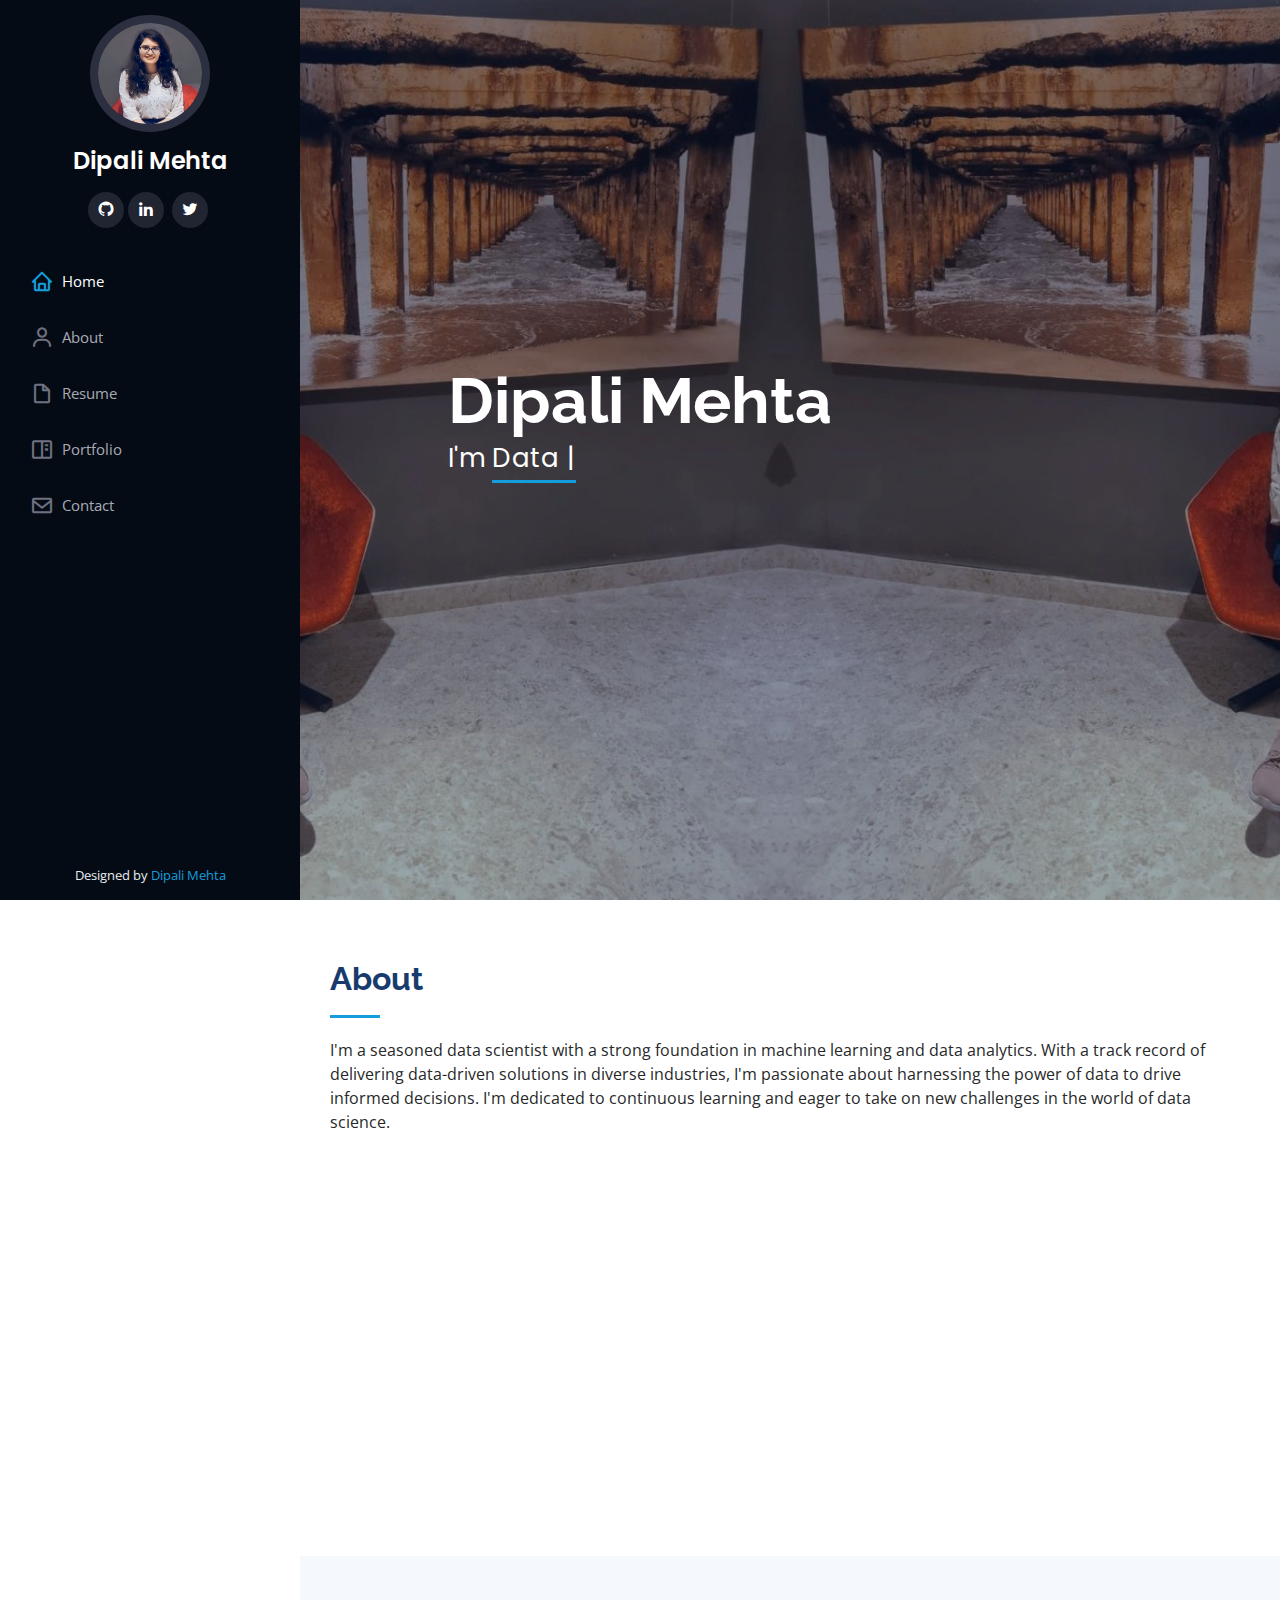
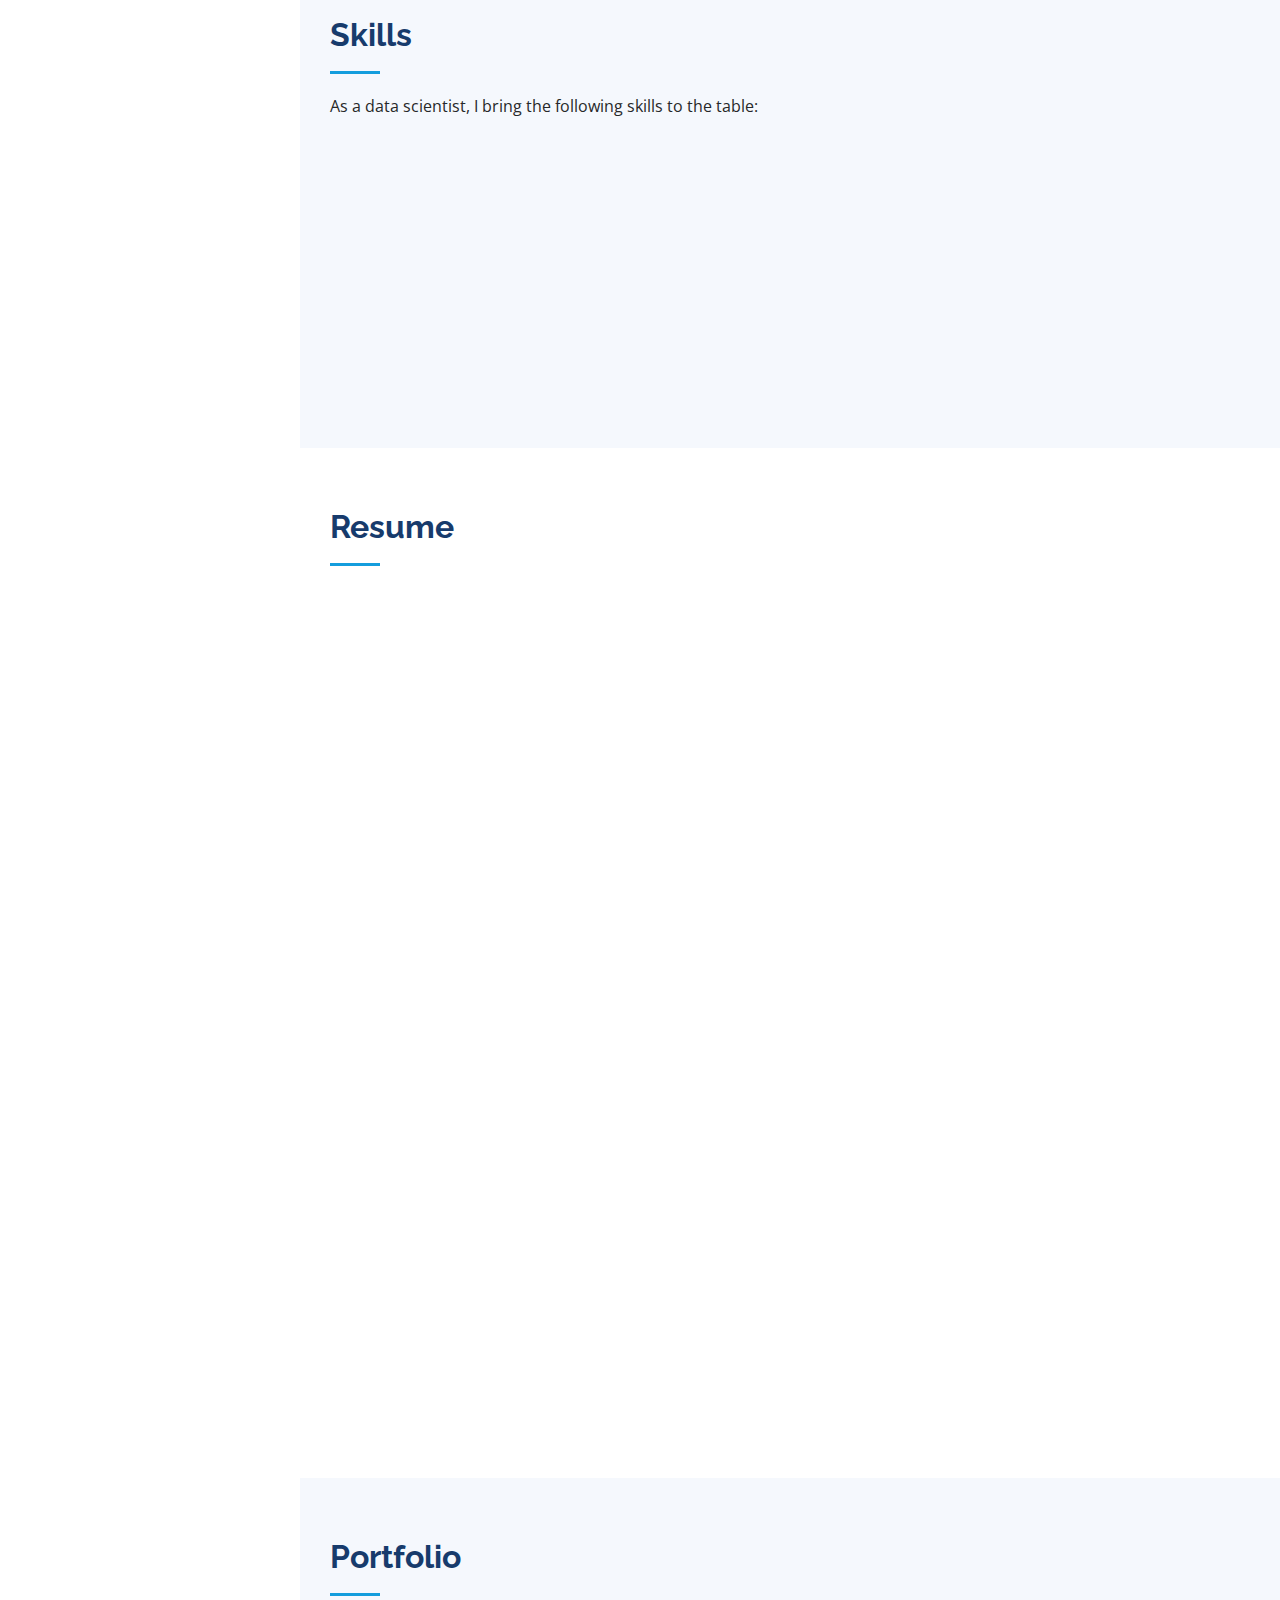
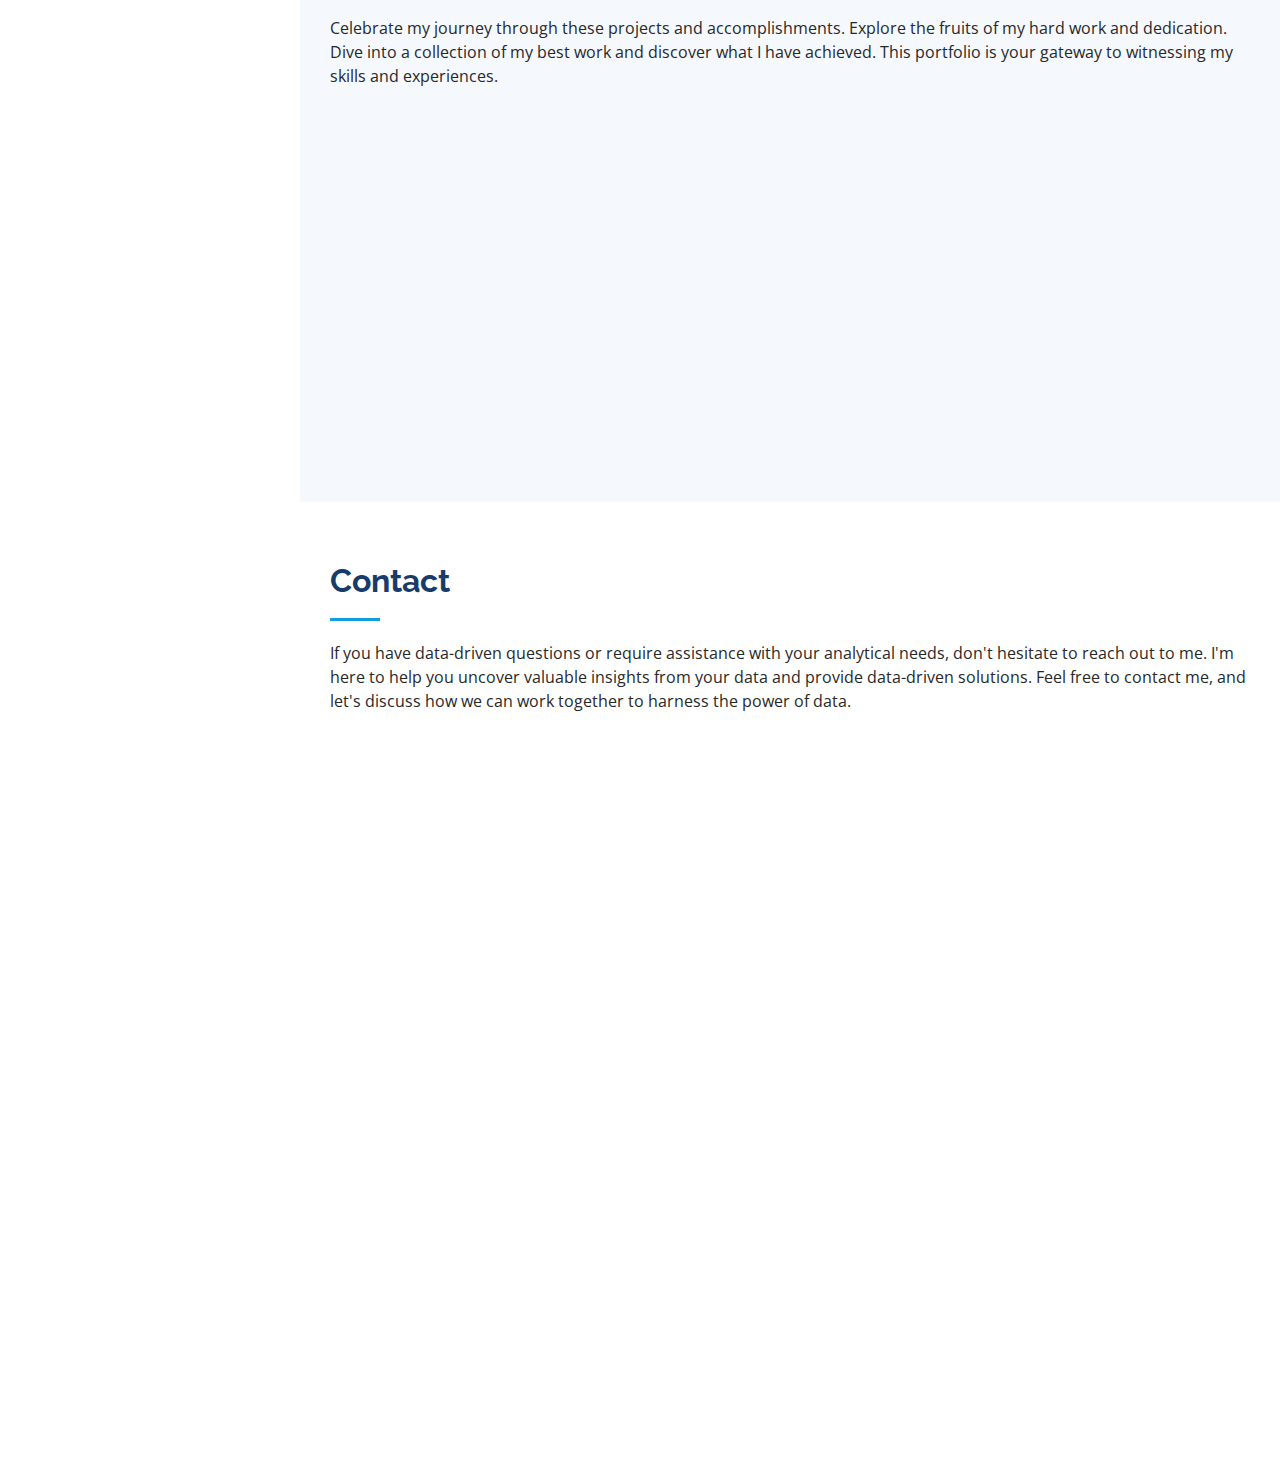
==== index.html @ 86cd2002 "initial commit" ====
<!DOCTYPE html>
<html lang="en">

<head>
  <meta charset="utf-8">
  <meta content="width=device-width, initial-scale=1.0" name="viewport">

  <title>Portfolio</title>
  <meta content="" name="description">
  <meta content="" name="keywords">

  <!-- Favicons -->
  <link href="assets/img/favicon.png" rel="icon">
  <link href="assets/img/apple-touch-icon.png" rel="apple-touch-icon">

  <!-- Google Fonts -->
  <link href="https://fonts.googleapis.com/css?family=Open+Sans:300,300i,400,400i,600,600i,700,700i|Raleway:300,300i,400,400i,500,500i,600,600i,700,700i|Poppins:300,300i,400,400i,500,500i,600,600i,700,700i" rel="stylesheet">

  <!-- Vendor CSS Files -->
  <link href="assets/vendor/aos/aos.css" rel="stylesheet">
  <link href="assets/vendor/bootstrap/css/bootstrap.min.css" rel="stylesheet">
  <link href="assets/vendor/bootstrap-icons/bootstrap-icons.css" rel="stylesheet">
  <link href="assets/vendor/boxicons/css/boxicons.min.css" rel="stylesheet">
  <link href="assets/vendor/glightbox/css/glightbox.min.css" rel="stylesheet">
  <link href="assets/vendor/swiper/swiper-bundle.min.css" rel="stylesheet">

  <!-- Template Main CSS File -->
  <link href="assets/css/style.css" rel="stylesheet">

  <!-- =======================================================
  * Template Name: iPortfolio
  * Updated: Sep 18 2023 with Bootstrap v5.3.2
  * Template URL: https://bootstrapmade.com/iportfolio-bootstrap-portfolio-websites-template/
  * Author: BootstrapMade.com
  * License: https://bootstrapmade.com/license/
  ======================================================== -->
  <style>
    /* Add some CSS to style the images */
    .hover-image {
        width: 200px;
        height: 150px;
        transition: transform 0.2s;
        cursor: pointer;
    }
    
    .hover-image:hover {
        transform: scale(1.1);
    }
</style>
</head>

<body>

  <!-- ======= Mobile nav toggle button ======= -->
  <i class="bi bi-list mobile-nav-toggle d-xl-none"></i>

  <!-- ======= Header ======= -->
  <header id="header">
    <div class="d-flex flex-column">

      <div class="profile">
        <img src="assets/img/dp.jpg" alt="" class="img-fluid rounded-circle">
        <h1 class="text-light"><a href="index.html">Dipali Mehta</a></h1>
        <div class="social-links mt-3 text-center">
          
          <!-- <a href="#" class="facebook"><i class="bx bxl-facebook"></i></a>
          <a href="#" class="instagram"><i class="bx bxl-instagram"></i></a>-->
          <a href="https://github.com/dipalimehta" class="github"><i class="bx bxl-github"></i>
          <a href="https://www.linkedin.com/in/dipalivmehta/" class="linkedin"><i class="bx bxl-linkedin"></i></a>
          <a href="#" class="twitter"><i class="bx bxl-twitter"></i></a>
        </div>
      </div>

      <nav id="navbar" class="nav-menu navbar">
        <ul>
          <li><a href="#hero" class="nav-link scrollto active"><i class="bx bx-home"></i> <span>Home</span></a></li>
          <li><a href="#about" class="nav-link scrollto"><i class="bx bx-user"></i> <span>About</span></a></li>
          <li><a href="#resume" class="nav-link scrollto"><i class="bx bx-file-blank"></i> <span>Resume</span></a></li>
          <li><a href="#portfolio" class="nav-link scrollto"><i class="bx bx-book-content"></i> <span>Portfolio</span></a></li>
          <!-- <li><a href="#services" class="nav-link scrollto"><i class="bx bx-server"></i> <span>Services</span></a></li> -->
          <li><a href="#contact" class="nav-link scrollto"><i class="bx bx-envelope"></i> <span>Contact</span></a></li>
        </ul>
      </nav><!-- .nav-menu -->
    </div>
  </header><!-- End Header -->

  <!-- ======= Hero Section ======= -->
  <section id="hero" class="d-flex flex-column justify-content-center align-items-center">
    <div class="hero-container" data-aos="fade-in">
      <h1>Dipali Mehta</h1>
      <p>I'm <span class="typed" data-typed-items="Data Scientist"></span></p>
    </div>
  </section><!-- End Hero -->

  <main id="main">

    <!-- ======= About Section ======= -->
    <section id="about" class="about">
      <div class="container">

        <div class="section-title">
          <h2>About</h2>
          <p>I'm a seasoned data scientist with a strong foundation in machine learning and data analytics. With a track record of delivering data-driven solutions in diverse industries, I'm passionate about harnessing the power of data to drive informed decisions. I'm dedicated to continuous learning and eager to take on new challenges in the world of data science.</p>
        </div>

        <div class="row">
          <div class="col-lg-4" data-aos="fade-right">
            <img src="assets/img/dp.jpg" class="img-fluid" alt="">
          </div>
          <div class="col-lg-8 pt-4 pt-lg-0 content" data-aos="fade-left">
            <h3>Data Scientist</h3>
            <p class="fst-italic">
              I specialize in extracting meaningful insights from data and transforming them into actionable recommendations. 
            </p>
            <div class="row">
              <div class="col-lg-6">
                <ul>
                  <!-- <li><i class="bi bi-chevron-right"></i> <strong>Birthday:</strong> <span>1 May 1995</span></li> -->
                  <li><i class="bi bi-chevron-right"></i> <strong>Website:</strong> <span>www.linkedin.com/in/dipalivmehta/</span></li>
                  <li><i class="bi bi-chevron-right"></i> <strong>Phone:</strong> <span>9284306783</span></li>
                  <li><i class="bi bi-chevron-right"></i> <strong>City:</strong> <span>Pune, India</span></li>
                </ul>
              </div>
              <div class="col-lg-6">
                <ul>
                  <!-- <li><i class="bi bi-chevron-right"></i> <strong>Age:</strong> <span>30</span></li> -->
                  <li><i class="bi bi-chevron-right"></i> <strong>Degree:</strong> <span>Bachelor</span></li>
                  <li><i class="bi bi-chevron-right"></i> <strong>Email:</strong> <span>dipalivinodmehta@gmail.com</span></li>
                  <li><i class="bi bi-chevron-right"></i> <strong>Experience:</strong> <span>2+ years</span></li>
                </ul>
              </div>
            </div>
            <p>
            My experience includes data analysis, machine learning, and statistical modeling to solve complex problems. <br>
            I am proficient in programming languages such as Python and R, and I have a strong background in data manipulation, visualization, and interpretation.
            </p>
          </div>
        </div>

      </div>
    </section><!-- End About Section -->

    <!-- ======= Facts Section ======= -->
    <!-- <section id="facts" class="facts">
      <div class="container">

        <div class="section-title">
          <h2>Facts</h2>
          <p>Magnam dolores commodi suscipit. Necessitatibus eius consequatur ex aliquid fuga eum quidem. Sit sint consectetur velit. Quisquam quos quisquam cupiditate. Et nemo qui impedit suscipit alias ea. Quia fugiat sit in iste officiis commodi quidem hic quas.</p>
        </div>

        <div class="row no-gutters">

          <div class="col-lg-3 col-md-6 d-md-flex align-items-md-stretch" data-aos="fade-up">
            <div class="count-box">
              <i class="bi bi-emoji-smile"></i>
              <span data-purecounter-start="0" data-purecounter-end="232" data-purecounter-duration="1" class="purecounter"></span>
              <p><strong>Happy Clients</strong> consequuntur quae</p>
            </div>
          </div>

          <div class="col-lg-3 col-md-6 d-md-flex align-items-md-stretch" data-aos="fade-up" data-aos-delay="100">
            <div class="count-box">
              <i class="bi bi-journal-richtext"></i>
              <span data-purecounter-start="0" data-purecounter-end="521" data-purecounter-duration="1" class="purecounter"></span>
              <p><strong>Projects</strong> adipisci atque cum quia aut</p>
            </div>
          </div>

          <div class="col-lg-3 col-md-6 d-md-flex align-items-md-stretch" data-aos="fade-up" data-aos-delay="200">
            <div class="count-box">
              <i class="bi bi-headset"></i>
              <span data-purecounter-start="0" data-purecounter-end="1453" data-purecounter-duration="1" class="purecounter"></span>
              <p><strong>Hours Of Support</strong> aut commodi quaerat</p>
            </div>
          </div>

          <div class="col-lg-3 col-md-6 d-md-flex align-items-md-stretch" data-aos="fade-up" data-aos-delay="300">
            <div class="count-box">
              <i class="bi bi-people"></i>
              <span data-purecounter-start="0" data-purecounter-end="32" data-purecounter-duration="1" class="purecounter"></span>
              <p><strong>Hard Workers</strong> rerum asperiores dolor</p>
            </div>
          </div>

        </div>

      </div>
    </section>End Facts Section -->

    <!-- ======= Skills Section ======= -->
    <section id="skills" class="skills section-bg">
      <div class="container">

        <div class="section-title">
          <h2>Skills</h2>
          <p>As a data scientist, I bring the following skills to the table:</p>
        </div>

        <div class="row skills-content">

          <div class="col-lg-6" data-aos="fade-up">

            <div class="progress">
              <span class="skill"><h4>Data Analysis</h4> </span>
              <div class="progress-bar-wrap">
                <div class="progress-bar" role="progressbar" aria-valuenow="100" aria-valuemin="0" aria-valuemax="100"></div>
              </div>
            </div>

            <div class="progress">
              <span class="skill"><h4>Data Visualization</h4> </span>
              <div class="progress-bar-wrap">
                <div class="progress-bar" role="progressbar" aria-valuenow="100" aria-valuemin="0" aria-valuemax="100"></div>
              </div>
            </div>

            <div class="progress">
              <span class="skill"><h4>Computer Vision</h4> </span>
              <div class="progress-bar-wrap">
                <div class="progress-bar" role="progressbar" aria-valuenow="100" aria-valuemin="0" aria-valuemax="100"></div>
              </div>
            </div>

            <div class="progress">
              <span class="skill"><h4>Statistical Analysis</h4> </span>
              <div class="progress-bar-wrap">
                <div class="progress-bar" role="progressbar" aria-valuenow="100" aria-valuemin="0" aria-valuemax="100"></div>
              </div>
            </div>

          </div>

          <div class="col-lg-6" data-aos="fade-up" data-aos-delay="100">

            <div class="progress">
              <span class="skill"><h4>Machine Learning</h4></span>
              <div class="progress-bar-wrap">
                <div class="progress-bar" role="progressbar" aria-valuenow="100" aria-valuemin="0" aria-valuemax="100"></div>
              </div>
            </div>

            <div class="progress">
              <span class="skill"><h4>Predictive Modeling</h4> </span>
              <div class="progress-bar-wrap">
                <div class="progress-bar" role="progressbar" aria-valuenow="100" aria-valuemin="0" aria-valuemax="100"></div>
              </div>
            </div>

            <div class="progress">
              <span class="skill"><h4>Python, R</h4> </span>
              <div class="progress-bar-wrap">
                <div class="progress-bar" role="progressbar" aria-valuenow="100" aria-valuemin="0" aria-valuemax="100"></div>
              </div>
            </div>

            <div class="progress">
              <span class="skill"><h4>SQL</h4> </span>
              <div class="progress-bar-wrap">
                <div class="progress-bar" role="progressbar" aria-valuenow="100" aria-valuemin="0" aria-valuemax="100"></div>
              </div>
            </div>

          </div>

        </div>

      </div>
    </section><!-- End Skills Section -->

    <!-- ======= Resume Section ======= -->
    <section id="resume" class="resume">
      <div class="container">

        <div class="section-title">
          <h2>Resume</h2>
          <!-- <p>Magnam dolores commodi suscipit. Necessitatibus eius consequatur ex aliquid fuga eum quidem. Sit sint consectetur velit. Quisquam quos quisquam cupiditate. Et nemo qui impedit suscipit alias ea. Quia fugiat sit in iste officiis commodi quidem hic quas.</p> -->
        </div>

        <div class="row">
          <div class="col-lg-6" data-aos="fade-up">
            <h3 class="resume-title">Summary</h3>
            <div class="resume-item pb-0">
              <h4>Dipali Mehta</h4>
              <p><em>Data Scientist with a track record of driving data-driven solutions and
                delivering actionable insights. Proficient in SQL, Excel, and Python, with
                a strong background in data analysis and statistical modeling.
                Expertise in exploring large datasets, designing methodologies, and
                translating data into business results. Dedicated to revolutionizing
                health decisions through real-time data.</em></p>
              <ul>
                <li>Pune, India</li>
                <li>9284306783</li>
                <li>dipalivinodmehta@gmail.com</li>
              </ul>
            </div>

            <h3 class="resume-title">Education</h3>
            <div class="resume-item">
              <h4>Bachelor of Information Technology</h4>
              <h5>2017 - 2021</h5>
              <p><em>Savitribai Phule Pune University, IN</em></p>
              <p>In my academic journey, I excelled with a commendable CGPA of 8.6, showcasing my commitment to excellence and a strong foundation in various technologies.</p>
            </div>
            <!-- <div class="resume-item">
              <h4>Bachelor of Fine Arts &amp; Graphic Design</h4>
              <h5>2010 - 2014</h5>
              <p><em>Rochester Institute of Technology, Rochester, NY</em></p>
              <p>Quia nobis sequi est occaecati aut. Repudiandae et iusto quae reiciendis et quis Eius vel ratione eius unde vitae rerum voluptates asperiores voluptatem Earum molestiae consequatur neque etlon sader mart dila</p>
            </div> -->
          </div>
          <div class="col-lg-6" data-aos="fade-up" data-aos-delay="100">
            <h3 class="resume-title">Professional Experience</h3>
            <div class="resume-item">
              <h4>Associate Data Scientist</h4>
              <h5>2021 - Present</h5>
              <p><em>Blackstraw.ai, Chennai, IN  </em></p>
              <ul>
                <li>Developed expertise in various data science technologies such as Python, Machine Learning, Data Analysis, PowerBI and R Language.</li>
                <li>Worked on various projects related to data engineering and machine learning. </li>
                <li>Gained experience in statistical modeling, data visualization and machine learning techniques.</li>
                <li>Improved problem-solving skills and ability to troubleshoot and resolve issues that arose during the projects</li>
              </ul>
            </div>
            <div class="resume-item">
              <h4>Machine Learning Intern</h4>
              <h5>2020 - 2021</h5>
              <p><em>Avishkar Tech Solution, Hyderabad, IN</em></p>
              <ul>
                <li>Applied Machine Learning algorithms to solve real-world problems and
                  developed models using Python libraries like Sci-kit learn, TensorFlow, and
                  Keras.</li>
                <li>Utilized data exploration, visualization, and preprocessing techniques for
                  improved model performance and assisted in deploying models on
                  production platforms.</li>
              </ul>
            </div>
          </div>
        </div>

      </div>
    </section><!-- End Resume Section -->

    <!-- ======= Portfolio Section ======= -->
    <section id="portfolio" class="portfolio section-bg">
      <div class="container">

        <div class="section-title">
          <h2>Portfolio</h2>
          <p>Celebrate my journey through these projects and accomplishments. Explore the fruits of my hard work and dedication. Dive into a collection of my best work and discover what I have achieved. This portfolio is your gateway to witnessing my skills and experiences.</p>
        </div>

        <div class="row" data-aos="fade-up">
          <div class="col-lg-12 d-flex justify-content-center">
            <ul id="portfolio-flters">
              <!-- Add project section by uncommenting below  -->
              <!-- <li data-filter="*" class="filter-active">All</li> -->
              <!-- <li data-filter=".filter-app">Projects</li> -->
              <li data-filter=".filter-card">Blogs</li>
              <!-- <li data-filter=".filter-web">Web</li> -->
            </ul>
          </div>
        </div>

        <div class="row portfolio-container" data-aos="fade-up" data-aos-delay="100">

          <!-- <div class="col-lg-4 col-md-6 portfolio-item filter-app">
            <div class="portfolio-wrap">
              <img src="assets/img/portfolio/data-sci.png" class="img-fluid" alt="">
              <div class="portfolio-links">
                <a href="assets/img/portfolio/data-sci.png" data-gallery="portfolioGallery" class="portfolio-lightbox" title="App 1"><i class="bx bx-plus"></i></a>
                <a href="portfolio-details.html" title="More Details"><i class="bx bx-link"></i></a>
              </div>
            </div>
          </div> -->

          <!-- <div class="col-lg-4 col-md-6 portfolio-item filter-web">
            <div class="portfolio-wrap">
              <img src="assets/img/portfolio/portfolio-2.jpg" class="img-fluid" alt="">
              <div class="portfolio-links">
                <a href="assets/img/portfolio/portfolio-2.jpg" data-gallery="portfolioGallery" class="portfolio-lightbox" title="Web 3"><i class="bx bx-plus"></i></a>
                <a href="portfolio-details.html" title="More Details"><i class="bx bx-link"></i></a>
              </div>
            </div>
          </div> -->

          <!-- <div class="col-lg-4 col-md-6 portfolio-item filter-app">
            <div class="portfolio-wrap">
              <img src="assets/img/portfolio/portfolio-3.jpg" class="img-fluid" alt="">
              <div class="portfolio-links">
                <a href="assets/img/portfolio/portfolio-3.jpg" data-gallery="portfolioGallery" class="portfolio-lightbox" title="App 2"><i class="bx bx-plus"></i></a>
                <a href="portfolio-details.html" title="More Details"><i class="bx bx-link"></i></a>
              </div>
            </div>
          </div> -->

          
        <!-- <a href="https://www.example.com">
            <img class="hover-image" src="image2.jpg" alt="Image 2">
        </a> -->
    


        <div class="col-lg-4 col-md-6 portfolio-item filter-web">
          <div class="portfolio-wrap">
            <a href="https://data-science-guide-is-here.blogspot.com/"> <!-- Add an anchor around the image -->
              <img src="assets/img/portfolio/data-science.jpg" class="img-fluid" alt="">
            </a>
            <div class="portfolio-links">
              <!-- <a href="assets/img/portfolio/data-science.jpg" data-gallery="portfolioGallery" class="portfolio-lightbox" title="Web 2"><i class="bx bx-plus"></i></a> -->
              <a href="portfolio-details.html" title="More Details"></a>
            </div>
          </div>
        </div>


        
          <!-- <div class="col-lg-4 col-md-6 portfolio-item filter-web">
            <div class="portfolio-wrap">
              <img src="assets/img/portfolio/portfolio-5.jpg" class="img-fluid" alt="">
              <div class="portfolio-links">
                <a href="assets/img/portfolio/portfolio-5.jpg" data-gallery="portfolioGallery" class="portfolio-lightbox" title="Web 2"><i class="bx bx-plus"></i></a>
                <a href="portfolio-details.html" title="More Details"><i class="bx bx-link"></i></a>
              </div>
            </div>
          </div> -->

          <!-- <div class="col-lg-4 col-md-6 portfolio-item filter-app">
            <div class="portfolio-wrap">
              <img src="assets/img/portfolio/portfolio-6.jpg" class="img-fluid" alt="">
              <div class="portfolio-links">
                <a href="assets/img/portfolio/portfolio-6.jpg" data-gallery="portfolioGallery" class="portfolio-lightbox" title="App 3"><i class="bx bx-plus"></i></a>
                <a href="portfolio-details.html" title="More Details"><i class="bx bx-link"></i></a>
              </div>
            </div>
          </div> -->

          <div class="col-lg-4 col-md-6 portfolio-item filter-card">
            <div class="portfolio-wrap">
              <img src="assets/img/portfolio/mlops.jpg" class="img-fluid" alt="">
              <div class="portfolio-links">
                <!-- <a href="assets/img/portfolio/mlops.jpg" data-gallery="portfolioGallery" class="portfolio-lightbox" title="Card 1"><i class="bx bx-plus"></i></a> -->
                <a href="portfolio-details.html" title="More Details"></i></a>
              </div>
            </div>
          </div>

          <div class="col-lg-4 col-md-6 portfolio-item filter-card">
            <div class="portfolio-wrap">
              <img src="assets/img/portfolio/sql.png" class="img-fluid" alt="">
              <div class="portfolio-links">
                <!-- <a href="assets/img/portfolio/sql.png" data-gallery="portfolioGallery" class="portfolio-lightbox" title="Card 3"><i class="bx bx-plus"></i></a> -->
                <a href="portfolio-details.html" title="More Details"></a>
              </div>
            </div>
          </div>

          <!-- <div class="col-lg-4 col-md-6 portfolio-item filter-web">
            <div class="portfolio-wrap">
              <img src="assets/img/portfolio/portfolio-9.jpg" class="img-fluid" alt="">
              <div class="portfolio-links">
                <a href="assets/img/portfolio/portfolio-9.jpg" data-gallery="portfolioGallery" class="portfolio-lightbox" title="Web 3"><i class="bx bx-plus"></i></a>
                <a href="portfolio-details.html" title="More Details"><i class="bx bx-link"></i></a>
              </div>
            </div>
          </div> -->

        </div>

      </div>
    </section><!-- End Portfolio Section -->

    <!-- ======= Services Section ======= -->
    <!-- <section id="services" class="services">
      <div class="container">

        <div class="section-title">
          <h2>Services</h2>
          <p>Magnam dolores commodi suscipit. Necessitatibus eius consequatur ex aliquid fuga eum quidem. Sit sint consectetur velit. Quisquam quos quisquam cupiditate. Et nemo qui impedit suscipit alias ea. Quia fugiat sit in iste officiis commodi quidem hic quas.</p>
        </div>

        <div class="row">
          <div class="col-lg-4 col-md-6 icon-box" data-aos="fade-up">
            <div class="icon"><i class="bi bi-briefcase"></i></div>
            <h4 class="title"><a href="">Lorem Ipsum</a></h4>
            <p class="description">Voluptatum deleniti atque corrupti quos dolores et quas molestias excepturi sint occaecati cupiditate non provident</p>
          </div>
          <div class="col-lg-4 col-md-6 icon-box" data-aos="fade-up" data-aos-delay="100">
            <div class="icon"><i class="bi bi-card-checklist"></i></div>
            <h4 class="title"><a href="">Dolor Sitema</a></h4>
            <p class="description">Minim veniam, quis nostrud exercitation ullamco laboris nisi ut aliquip ex ea commodo consequat tarad limino ata</p>
          </div>
          <div class="col-lg-4 col-md-6 icon-box" data-aos="fade-up" data-aos-delay="200">
            <div class="icon"><i class="bi bi-bar-chart"></i></div>
            <h4 class="title"><a href="">Sed ut perspiciatis</a></h4>
            <p class="description">Duis aute irure dolor in reprehenderit in voluptate velit esse cillum dolore eu fugiat nulla pariatur</p>
          </div>
          <div class="col-lg-4 col-md-6 icon-box" data-aos="fade-up" data-aos-delay="300">
            <div class="icon"><i class="bi bi-binoculars"></i></div>
            <h4 class="title"><a href="">Magni Dolores</a></h4>
            <p class="description">Excepteur sint occaecat cupidatat non proident, sunt in culpa qui officia deserunt mollit anim id est laborum</p>
          </div>
          <div class="col-lg-4 col-md-6 icon-box" data-aos="fade-up" data-aos-delay="400">
            <div class="icon"><i class="bi bi-brightness-high"></i></div>
            <h4 class="title"><a href="">Nemo Enim</a></h4>
            <p class="description">At vero eos et accusamus et iusto odio dignissimos ducimus qui blanditiis praesentium voluptatum deleniti atque</p>
          </div>
          <div class="col-lg-4 col-md-6 icon-box" data-aos="fade-up" data-aos-delay="500">
            <div class="icon"><i class="bi bi-calendar4-week"></i></div>
            <h4 class="title"><a href="">Eiusmod Tempor</a></h4>
            <p class="description">Et harum quidem rerum facilis est et expedita distinctio. Nam libero tempore, cum soluta nobis est eligendi</p>
          </div>
        </div>

      </div>
    </section>End Services Section -->

    <!-- ======= Testimonials Section ======= -->
    <!-- <section id="testimonials" class="testimonials section-bg">
      <div class="container">

        <div class="section-title">
          <h2>Testimonials</h2>
          <p>Magnam dolores commodi suscipit. Necessitatibus eius consequatur ex aliquid fuga eum quidem. Sit sint consectetur velit. Quisquam quos quisquam cupiditate. Et nemo qui impedit suscipit alias ea. Quia fugiat sit in iste officiis commodi quidem hic quas.</p>
        </div>

        <div class="testimonials-slider swiper" data-aos="fade-up" data-aos-delay="100">
          <div class="swiper-wrapper">

            <div class="swiper-slide">
              <div class="testimonial-item" data-aos="fade-up">
                <p>
                  <i class="bx bxs-quote-alt-left quote-icon-left"></i>
                  Proin iaculis purus consequat sem cure digni ssim donec porttitora entum suscipit rhoncus. Accusantium quam, ultricies eget id, aliquam eget nibh et. Maecen aliquam, risus at semper.
                  <i class="bx bxs-quote-alt-right quote-icon-right"></i>
                </p>
                <img src="assets/img/testimonials/testimonials-1.jpg" class="testimonial-img" alt="">
                <h3>Saul Goodman</h3>
                <h4>Ceo &amp; Founder</h4>
              </div>
            </div><!-- End testimonial item -->

            <!-- <div class="swiper-slide">
              <div class="testimonial-item" data-aos="fade-up" data-aos-delay="100">
                <p>
                  <i class="bx bxs-quote-alt-left quote-icon-left"></i>
                  Export tempor illum tamen malis malis eram quae irure esse labore quem cillum quid cillum eram malis quorum velit fore eram velit sunt aliqua noster fugiat irure amet legam anim culpa.
                  <i class="bx bxs-quote-alt-right quote-icon-right"></i>
                </p>
                <img src="assets/img/testimonials/testimonials-2.jpg" class="testimonial-img" alt="">
                <h3>Sara Wilsson</h3>
                <h4>Designer</h4>
              </div>
            </div><!-- End testimonial item -->

            <!-- <div class="swiper-slide">
              <div class="testimonial-item" data-aos="fade-up" data-aos-delay="200">
                <p>
                  <i class="bx bxs-quote-alt-left quote-icon-left"></i>
                  Enim nisi quem export duis labore cillum quae magna enim sint quorum nulla quem veniam duis minim tempor labore quem eram duis noster aute amet eram fore quis sint minim.
                  <i class="bx bxs-quote-alt-right quote-icon-right"></i>
                </p>
                <img src="assets/img/testimonials/testimonials-3.jpg" class="testimonial-img" alt="">
                <h3>Jena Karlis</h3>
                <h4>Store Owner</h4>
              </div>
            </div>End testimonial item -->

            <!-- <div class="swiper-slide">
              <div class="testimonial-item" data-aos="fade-up" data-aos-delay="300">
                <p>
                  <i class="bx bxs-quote-alt-left quote-icon-left"></i>
                  Fugiat enim eram quae cillum dolore dolor amet nulla culpa multos export minim fugiat minim velit minim dolor enim duis veniam ipsum anim magna sunt elit fore quem dolore labore illum veniam.
                  <i class="bx bxs-quote-alt-right quote-icon-right"></i>
                </p>
                <img src="assets/img/testimonials/testimonials-4.jpg" class="testimonial-img" alt="">
                <h3>Matt Brandon</h3>
                <h4>Freelancer</h4>
              </div>
            </div>End testimonial item -->

            <!-- <div class="swiper-slide">
              <div class="testimonial-item" data-aos="fade-up" data-aos-delay="400">
                <p>
                  <i class="bx bxs-quote-alt-left quote-icon-left"></i>
                  Quis quorum aliqua sint quem legam fore sunt eram irure aliqua veniam tempor noster veniam enim culpa labore duis sunt culpa nulla illum cillum fugiat legam esse veniam culpa fore nisi cillum quid.
                  <i class="bx bxs-quote-alt-right quote-icon-right"></i>
                </p>
                <img src="assets/img/testimonials/testimonials-5.jpg" class="testimonial-img" alt="">
                <h3>John Larson</h3>
                <h4>Entrepreneur</h4>
              </div>
            </div>End testimonial item -->

          <!-- </div>
          <div class="swiper-pagination"></div>
        </div>

      </div>
    </section>End Testimonials Section --> 

    <!-- ======= Contact Section ======= -->
    <section id="contact" class="contact">
      <div class="container">

        <div class="section-title">
          <h2>Contact</h2>
          <p>If you have data-driven questions or require assistance with your analytical needs, don't hesitate to reach out to me. I'm here to help you uncover valuable insights from your data and provide data-driven solutions. Feel free to contact me, and let's discuss how we can work together to harness the power of data.</p>
        </div>

        <div class="row" data-aos="fade-in">

          <div class="col-lg-5 d-flex align-items-stretch">
            <div class="info">
              <div class="address">
                <i class="bi bi-geo-alt"></i>
                <h4>Location:</h4>
                <p>Pune, India</p>
              </div>

              <div class="email">
                <i class="bi bi-envelope"></i>
                <h4>Email:</h4>
                <p>dipalivinodmehta@gmail.com</p>
              </div>

              <div class="phone">
                <i class="bi bi-phone"></i>
                <h4>Call:</h4>
                <p>9284306783</p>
              </div>

              <iframe src="https://www.google.com/maps/embed?pb=!1m18!1m12!1m3!1d242118.17006215456!2d73.69815233939683!3d18.524545038385018!2m3!1f0!2f0!3f0!3m2!1i1024!2i768!4f13.1!3m3!1m2!1s0x3bc2bf2e67461101%3A0x828d43bf9d9ee343!2sPune%2C%20Maharashtra%2C%20India!5e0!3m2!1sen!2sus!4v1698754348637!5m2!1sen!2sus" frameborder="0" style="border:0; width: 100%; height: 290px;" allowfullscreen></iframe>
            </div>

          </div>

          <div class="col-lg-7 mt-5 mt-lg-0 d-flex align-items-stretch">
            <form action="https://formspree.io/f/xknlewar" method="POST">
              <div class="row">
                <div class="form-group col-md-6">
                  <label for="name">Your Name</label>
                  <input type="text" name="name" class="form-control" id="name" required>
                </div>
                <div class="form-group col-md-6">
                  <label for="name">Your Email</label>
                  <input type="email" class="form-control" name="email" id="email" required>
                </div>
              </div>
              <div class="form-group">
                <label for="name">Subject</label>
                <input type="text" class="form-control" name="subject" id="subject" required>
              </div>
              <div class="form-group">
                <label for="name">Message</label>
                <textarea class="form-control" name="message" rows="10" required></textarea>
              </div>
              <div class="my-3">
                <div class="loading">Loading</div>
                <div class="error-message"></div>
                <div class="sent-message">Your message has been sent. Thank you!</div>
              </div>
              <div class="text-center"><button type="submit">Send Message</button></div>
            </form>
          </div>

        </div>

      </div>
    </section><!-- End Contact Section -->

  </main><!-- End #main -->

  <!-- ======= Footer ======= -->
  <footer id="footer">
    <div class="container">
      <!-- <div class="copyright">
        &copy; Copyright <strong><span>Portfolio</span></strong>
      </div> -->
      <div class="credits">
        <!-- All the links in the footer should remain intact. -->
        <!-- You can delete the links only if you purchased the pro version. -->
        <!-- Licensing information: https://bootstrapmade.com/license/ -->
        <!-- Purchase the pro version with working PHP/AJAX contact form: https://bootstrapmade.com/iportfolio-bootstrap-portfolio-websites-template/ -->
        Designed by <a href="https://bootstrapmade.com/">Dipali Mehta</a>
      </div>
    </div>
  </footer><!-- End  Footer -->

  <a href="#" class="back-to-top d-flex align-items-center justify-content-center"><i class="bi bi-arrow-up-short"></i></a>

  <!-- Vendor JS Files -->
  <script src="assets/vendor/purecounter/purecounter_vanilla.js"></script>
  <script src="assets/vendor/aos/aos.js"></script>
  <script src="assets/vendor/bootstrap/js/bootstrap.bundle.min.js"></script>
  <script src="assets/vendor/glightbox/js/glightbox.min.js"></script>
  <script src="assets/vendor/isotope-layout/isotope.pkgd.min.js"></script>
  <script src="assets/vendor/swiper/swiper-bundle.min.js"></script>
  <script src="assets/vendor/typed.js/typed.umd.js"></script>
  <script src="assets/vendor/waypoints/noframework.waypoints.js"></script>
  <script src="assets/vendor/php-email-form/validate.js"></script>

  <!-- Template Main JS File -->
  <script src="assets/js/main.js"></script>

</body>

</html>
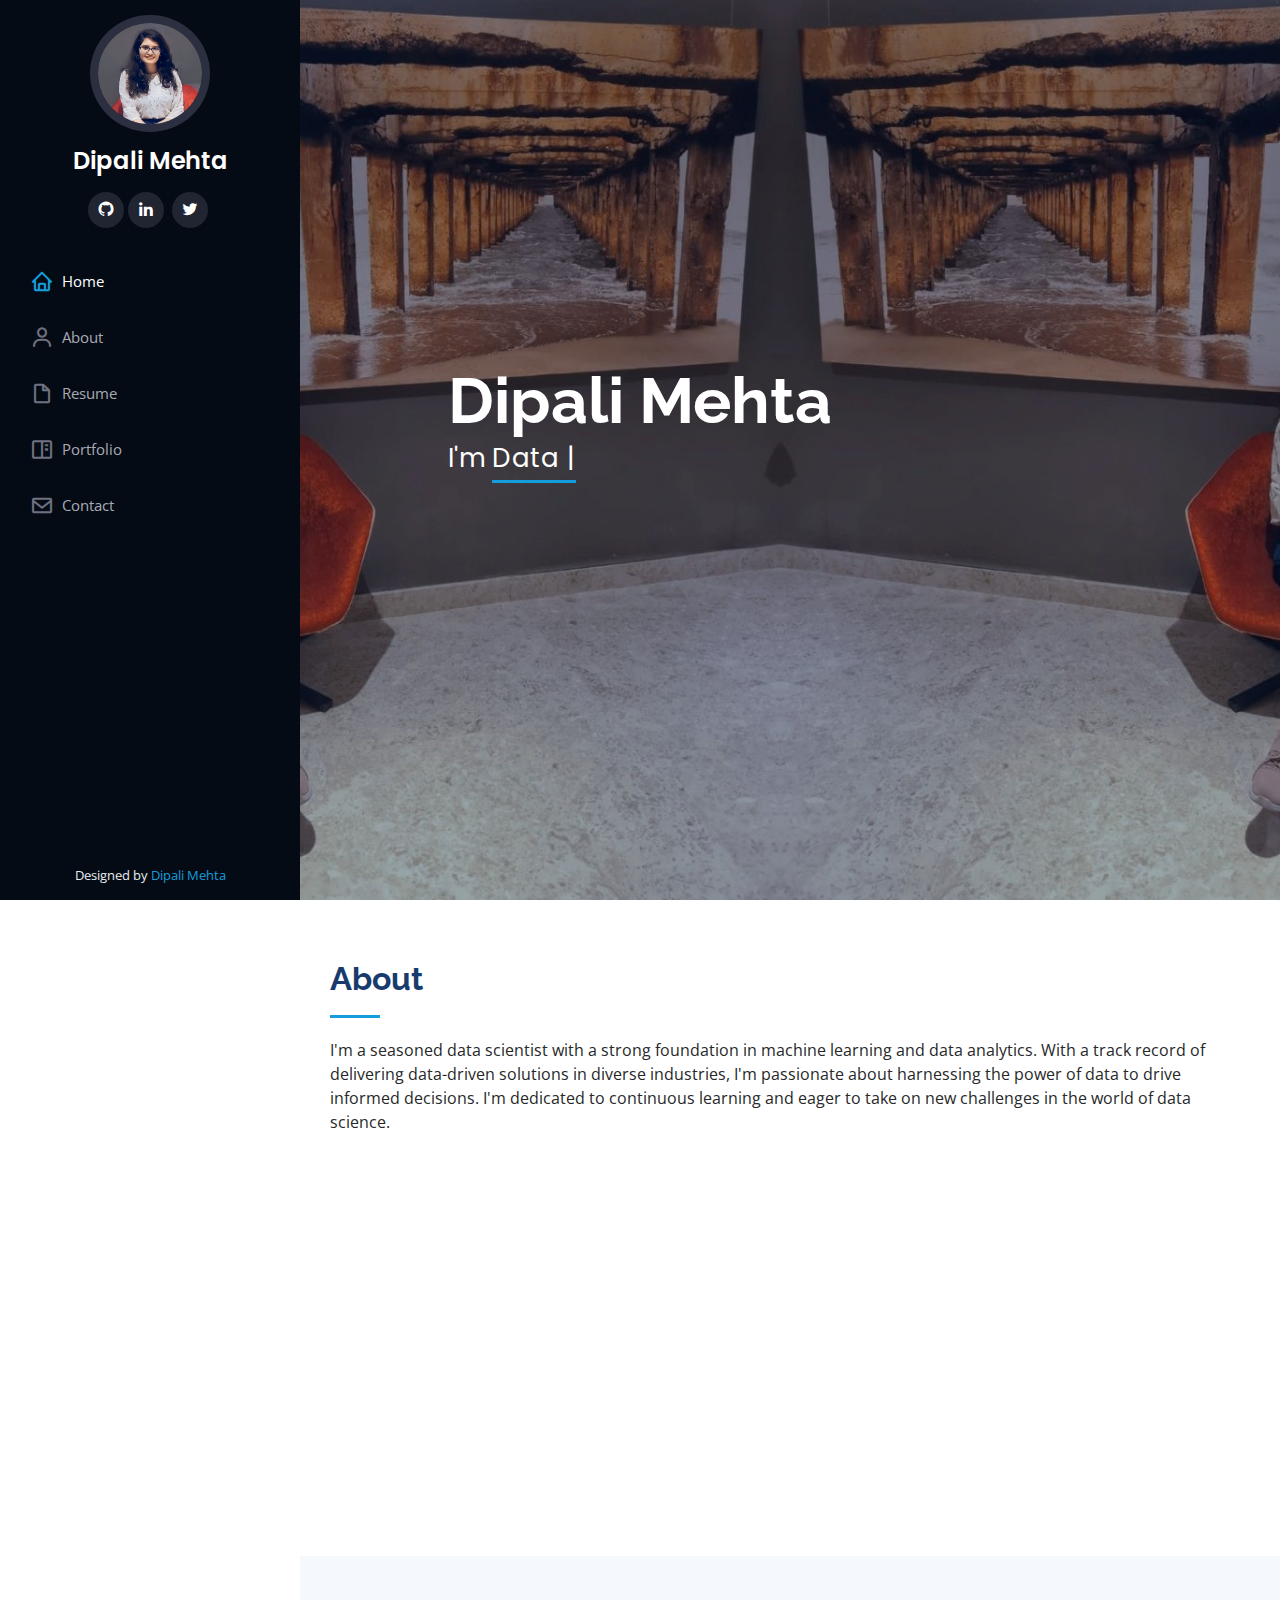
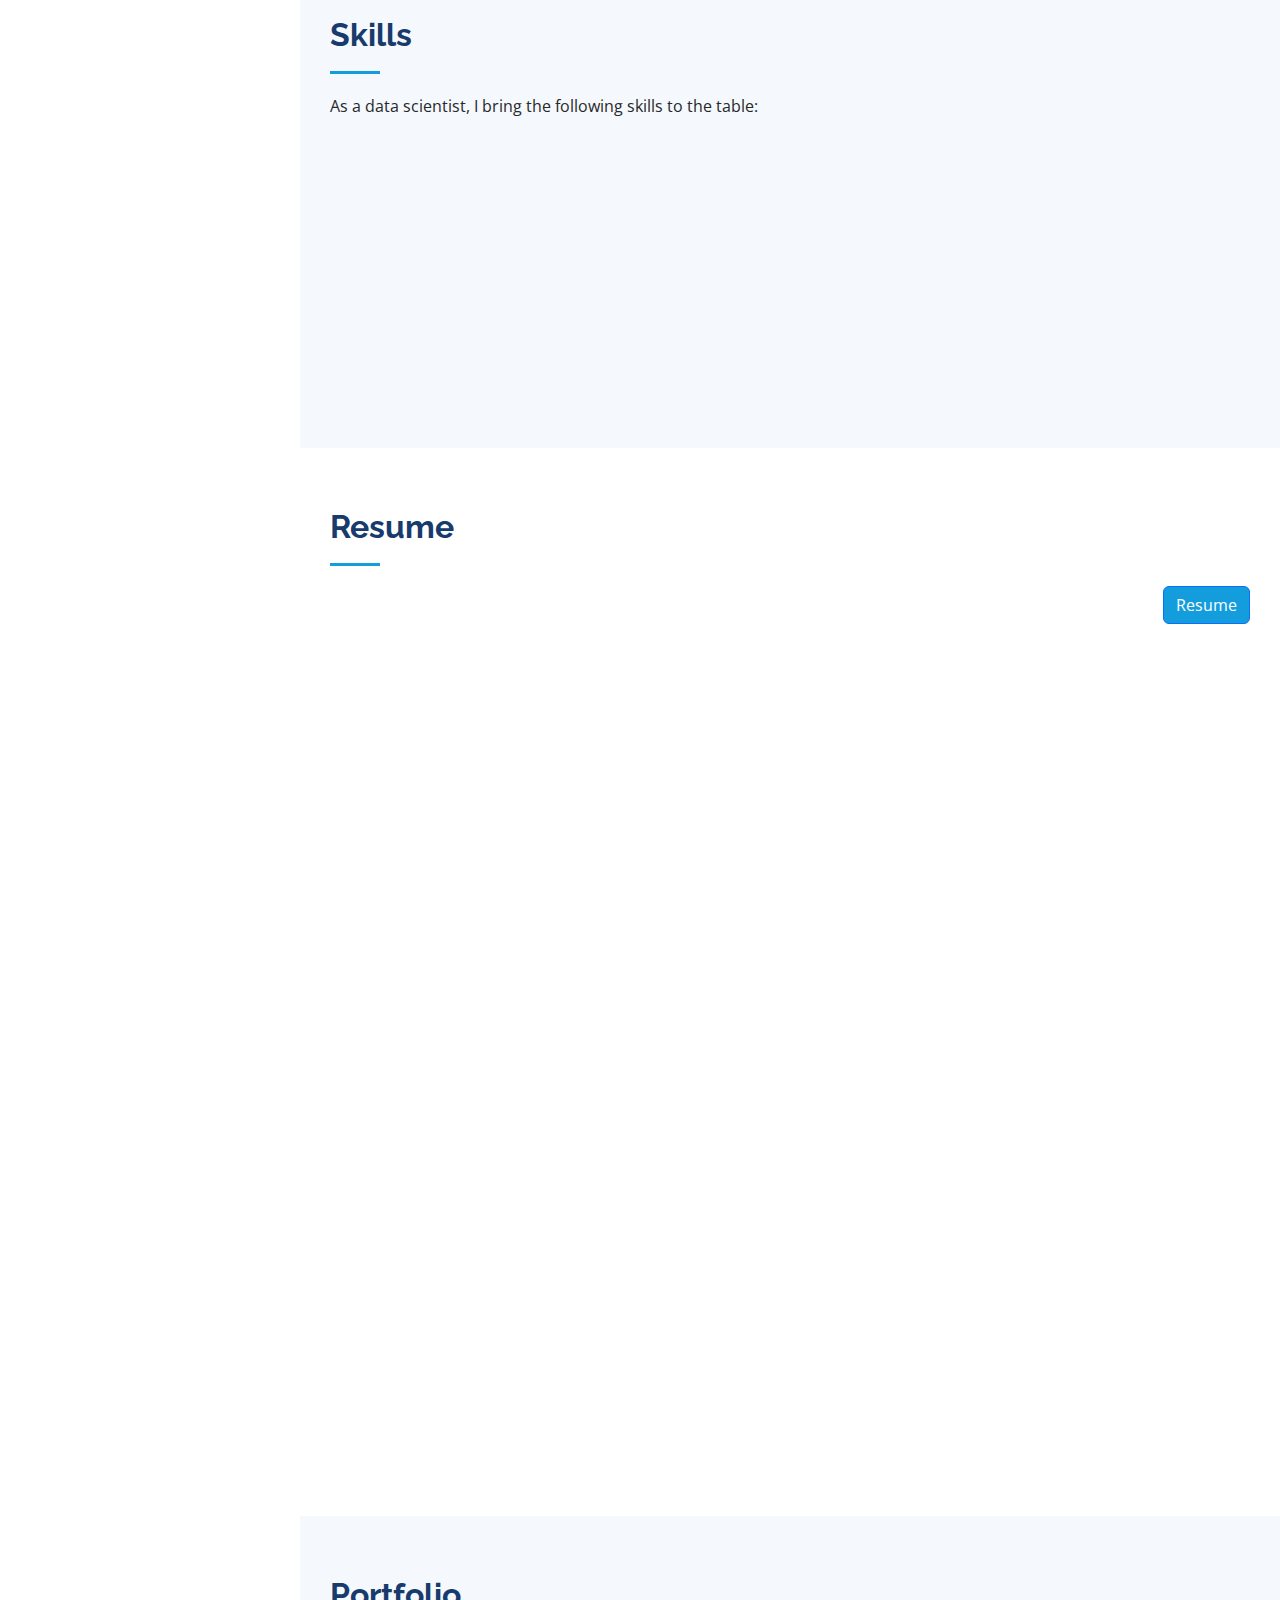
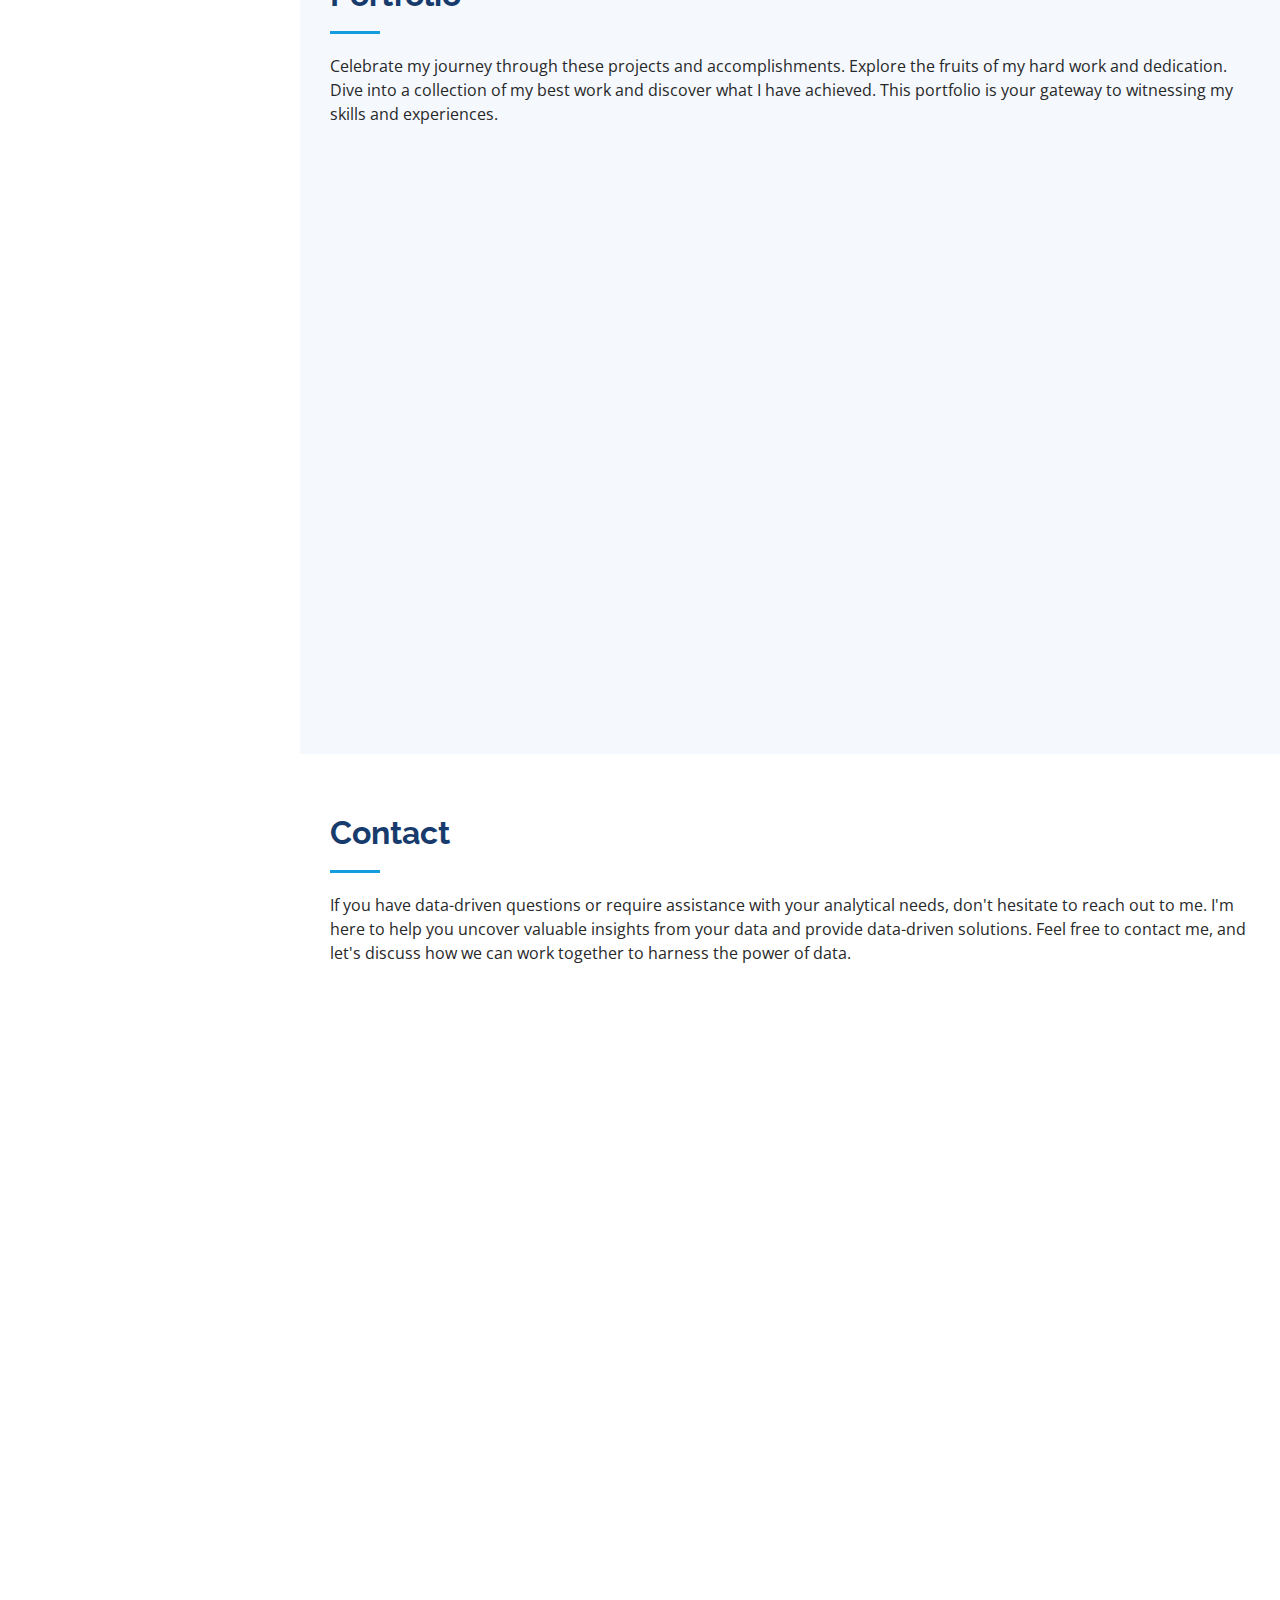
==== commit c9c7ba93: "Blogs added" ====
--- a/index.html
+++ b/index.html
@@ -46,6 +46,26 @@
     .hover-image:hover {
         transform: scale(1.1);
     }
+
+
+
+    /* Create a grid layout */
+    .image-grid {
+      display: grid;
+      grid-template-columns: repeat(auto-fill, minmax(200px, 1fr));
+      grid-auto-rows: 200px;
+      grid-gap: 10px; /* Add this line to specify the gap between columns and rows */
+      
+    }
+
+
+
+    /* Style for individual images */
+    .image-grid img {
+      width: 380px;
+      height: 400px;
+    }
+
 </style>
 </head>
 
@@ -274,6 +294,11 @@
 
         <div class="section-title">
           <h2>Resume</h2>
+          <div style="text-align: right;">
+            <a href="https://github.com/dipalimehta/Portfolio/blob/main/resume/Dipali_Mehta.pdf" target="_blank">
+              <button type="button" class="btn btn-primary" style="background-color: #149ddd;">Resume</button>
+            </a>
+          </div>
           <!-- <p>Magnam dolores commodi suscipit. Necessitatibus eius consequatur ex aliquid fuga eum quidem. Sit sint consectetur velit. Quisquam quos quisquam cupiditate. Et nemo qui impedit suscipit alias ea. Quia fugiat sit in iste officiis commodi quidem hic quas.</p> -->
         </div>
 
@@ -354,8 +379,8 @@
           <div class="col-lg-12 d-flex justify-content-center">
             <ul id="portfolio-flters">
               <!-- Add project section by uncommenting below  -->
-              <!-- <li data-filter="*" class="filter-active">All</li> -->
-              <!-- <li data-filter=".filter-app">Projects</li> -->
+              <li data-filter="*" class="filter-active">All</li>
+              <li data-filter=".filter-app">Projects</li>
               <li data-filter=".filter-card">Blogs</li>
               <!-- <li data-filter=".filter-web">Web</li> -->
             </ul>
@@ -401,17 +426,62 @@
     
 
 
-        <div class="col-lg-4 col-md-6 portfolio-item filter-web">
+        <!-- <div class="col-lg-4 col-md-6 portfolio-item filter-web">
           <div class="portfolio-wrap">
-            <a href="https://data-science-guide-is-here.blogspot.com/"> <!-- Add an anchor around the image -->
+             <a href="https://data-science-guide-is-here.blogspot.com/"> 
+              
+            </a>  
+            <img src="assets/img/portfolio/data-science.jpg" class="img-fluid" alt="">
+            <div class="portfolio-links">
+               <a href="assets/img/portfolio/data-science.jpg" data-gallery="portfolioGallery" class="portfolio-lightbox" title="Web 2"><i class="bx bx-plus"></i></a> 
+               <a href="portfolio-details.html" title="More Details"></a> 
+            </div>
+          </div>
+        </div> -->
+        <div class="image-grid">
+          <div class="col-lg-4 col-md-6 portfolio-item filter-card">
+            <a href="https://data-science-guide-is-here.blogspot.com/"> 
+              <img src="assets/img/portfolio/data-science.jpg" class="img-fluid" alt="">
+              <h5>Data Science</h5>
+            </a>
+            
+          </div>
+        
+          <div class="col-lg-4 col-md-6 portfolio-item filter-card">
+            <a href="https://mlops-tutorial.blogspot.com/"> 
+              <img src="assets/img/portfolio/mlops.jpg" class="img-fluid" alt="">
+              <h5>MLOPS</h5>
+            </a>
+          </div>
+        
+          <div class="col-lg-4 col-md-6 portfolio-item filter-card">
+            <a href="https://learn-sql-with-me.blogspot.com/"> 
+              <img src="assets/img/portfolio/sql.png" class="img-fluid" alt="">
+              <h5>SQL</h5>
+            </a>
+          </div>
+
+          <!-- <div class="col-lg-4 col-md-6 portfolio-item filter-card">
+            <a href="https://data-science-guide-is-here.blogspot.com/"> 
               <img src="assets/img/portfolio/data-science.jpg" class="img-fluid" alt="">
             </a>
-            <div class="portfolio-links">
-              <!-- <a href="assets/img/portfolio/data-science.jpg" data-gallery="portfolioGallery" class="portfolio-lightbox" title="Web 2"><i class="bx bx-plus"></i></a> -->
-              <a href="portfolio-details.html" title="More Details"></a>
-            </div>
-          </div>
-        </div>
+          </div>
+        
+          <div class="col-lg-4 col-md-6 portfolio-item filter-card">
+            <a href="https://mlops-tutorial.blogspot.com/"> 
+              <img src="assets/img/portfolio/mlops.jpg" class="img-fluid" alt="">
+            </a>
+          </div>
+        
+          <div class="col-lg-4 col-md-6 portfolio-item filter-card">
+            <a href="https://learn-sql-with-me.blogspot.com/"> 
+              <img src="assets/img/portfolio/mlops.jpg" class="img-fluid" alt="">
+            </a>
+          </div> -->
+        
+          <!-- Repeat the above structure for additional images if needed -->
+        </div>
+        
 
 
         
@@ -435,25 +505,28 @@
             </div>
           </div> -->
 
-          <div class="col-lg-4 col-md-6 portfolio-item filter-card">
-            <div class="portfolio-wrap">
-              <img src="assets/img/portfolio/mlops.jpg" class="img-fluid" alt="">
-              <div class="portfolio-links">
+          <!-- <div class="col-lg-4 col-md-6 portfolio-item filter-card"> -->
+            <!-- <div class="portfolio-wrap"> -->
+              <!-- <a href="https://data-science-guide-is-here.blogspot.com/"> 
+                <img src="assets/img/portfolio/mlops.jpg" class="img-fluid" alt="">
+              </a>  -->
+              <!-- <img src="assets/img/portfolio/mlops.jpg" class="img-fluid" alt=""> -->
+              <!-- <div class="portfolio-links"> -->
                 <!-- <a href="assets/img/portfolio/mlops.jpg" data-gallery="portfolioGallery" class="portfolio-lightbox" title="Card 1"><i class="bx bx-plus"></i></a> -->
-                <a href="portfolio-details.html" title="More Details"></i></a>
-              </div>
-            </div>
-          </div>
-
-          <div class="col-lg-4 col-md-6 portfolio-item filter-card">
+                <!-- <a href="portfolio-details.html" title="More Details"></i></a>
+              </div>
+            </div> -->
+          <!-- </div> -->
+
+          <!-- <div class="col-lg-4 col-md-6 portfolio-item filter-card">
             <div class="portfolio-wrap">
               <img src="assets/img/portfolio/sql.png" class="img-fluid" alt="">
-              <div class="portfolio-links">
+              <div class="portfolio-links"> -->
                 <!-- <a href="assets/img/portfolio/sql.png" data-gallery="portfolioGallery" class="portfolio-lightbox" title="Card 3"><i class="bx bx-plus"></i></a> -->
-                <a href="portfolio-details.html" title="More Details"></a>
-              </div>
-            </div>
-          </div>
+                <!-- <a href="portfolio-details.html" title="More Details"></a>
+              </div>
+            </div>
+          </div> -->
 
           <!-- <div class="col-lg-4 col-md-6 portfolio-item filter-web">
             <div class="portfolio-wrap">
